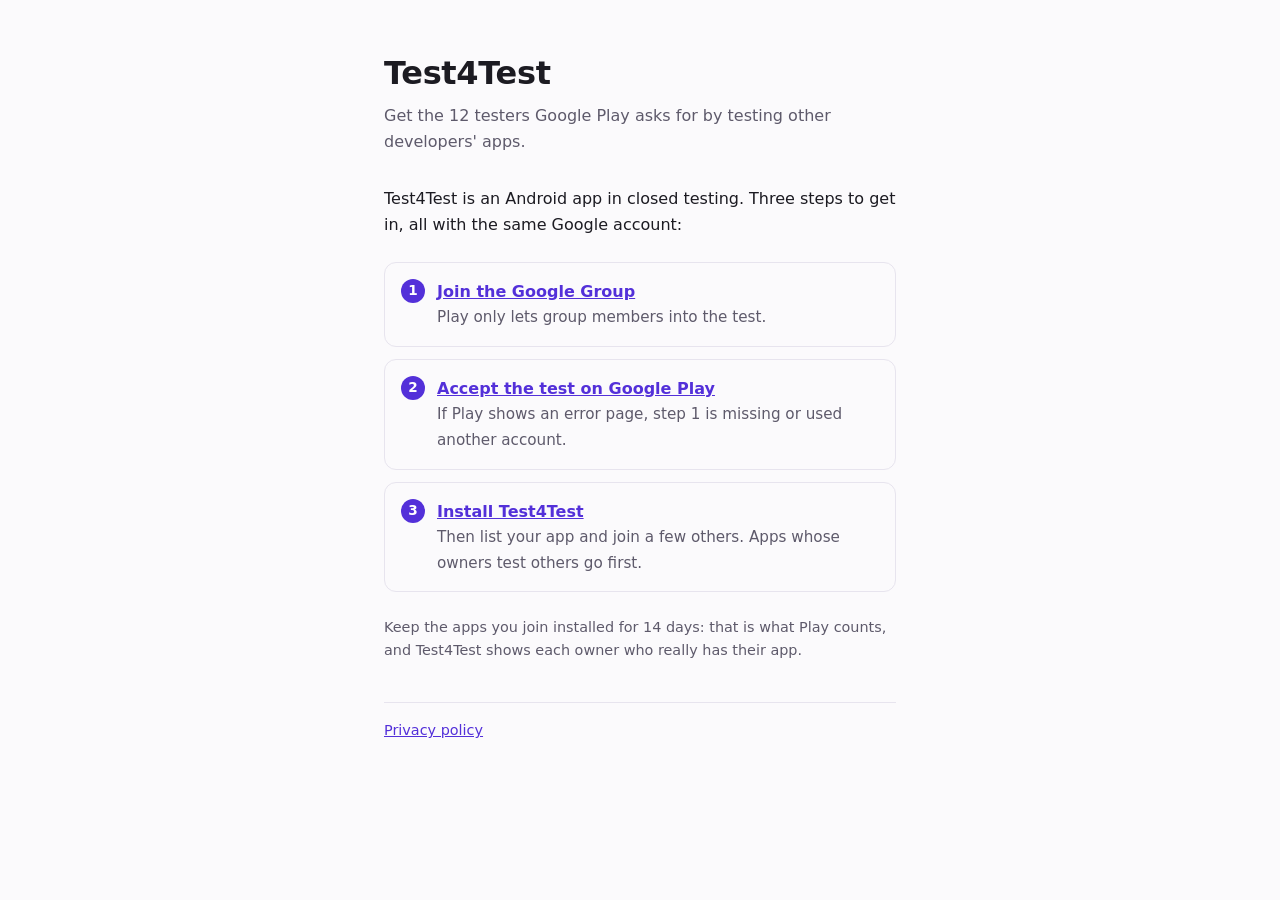
==== web/index.html @ bc4cedeb "feat: solo movil, prueba de que el tester instalo la app y suscripcion Fuera la version web: el modu" ====
<!DOCTYPE html>
<html lang="en">
<head>
<meta charset="UTF-8">
<meta name="viewport" content="width=device-width, initial-scale=1">
<title>Test4Test</title>
<meta name="description" content="Get the 12 testers Google Play asks for by testing other developers' apps.">
<!-- Test4Test es solo Android. Esta pagina hace dos cosas: explicar como entrar
     en la prueba cerrada y abrir en la app los enlaces compartidos de una ficha
     (https://testers.baltajmn.dev/#<id>). Sin build: se sirve tal cual. -->
<style>
  :root {
    --paper: #FBFAFC;
    --ink: #1C1B22;
    --muted: #5E5A6B;
    --line: #E7E4EE;
    --violet: #5330D9;
    --on-violet: #FFFFFF;
  }
  @media (prefers-color-scheme: dark) {
    :root {
      --paper: #131218;
      --ink: #E9E7F0;
      --muted: #A29DB2;
      --line: #2C2A36;
      --violet: #B7A6FF;
      --on-violet: #1C1530;
    }
  }
  * { box-sizing: border-box; }
  body {
    margin: 0 auto;
    padding: 3rem 1rem 4rem;
    max-width: 34rem;
    background: var(--paper);
    color: var(--ink);
    font: 16px/1.6 system-ui, -apple-system, "Segoe UI", Roboto, sans-serif;
    -webkit-text-size-adjust: 100%;
  }
  h1 { font-size: 2rem; margin: 0 0 .25rem; letter-spacing: -.01em; }
  .tagline { color: var(--muted); margin: 0 0 2rem; }
  ol { list-style: none; padding: 0; margin: 1.5rem 0; counter-reset: step; }
  li {
    counter-increment: step;
    border: 1px solid var(--line);
    border-radius: 12px;
    padding: 1rem 1rem 1rem 3.25rem;
    margin: 0 0 .75rem;
    position: relative;
  }
  li::before {
    content: counter(step);
    position: absolute; left: 1rem; top: 1rem;
    width: 1.5rem; height: 1.5rem; border-radius: 50%;
    background: var(--violet); color: var(--on-violet);
    font-size: .85rem; font-weight: 600;
    display: flex; align-items: center; justify-content: center;
  }
  li strong { display: block; }
  li span { color: var(--muted); font-size: .95rem; }
  a { color: var(--violet); }
  .button {
    display: block; text-align: center; text-decoration: none;
    background: var(--violet); color: var(--on-violet);
    padding: .85rem 1rem; border-radius: 999px; font-weight: 600; margin: 0 0 1.5rem;
  }
  .hint { color: var(--muted); font-size: .9rem; }
  footer { margin-top: 2.5rem; padding-top: 1rem; border-top: 1px solid var(--line); font-size: .9rem; color: var(--muted); }
  [hidden] { display: none; }
</style>
</head>
<body>

<h1>Test4Test</h1>
<p class="tagline" data-en="Get the 12 testers Google Play asks for by testing other developers' apps."
   data-es="Consigue los 12 testers que pide Google Play probando las apps de otros desarrolladores.">
  Get the 12 testers Google Play asks for by testing other developers' apps.</p>

<a id="open" class="button" hidden data-en="Open this app in Test4Test" data-es="Abrir esta app en Test4Test">
  Open this app in Test4Test</a>

<p data-en="Test4Test is an Android app in closed testing. Three steps to get in, all with the same Google account:"
   data-es="Test4Test es una app de Android en prueba cerrada. Tres pasos para entrar, todos con la misma cuenta de Google:">
  Test4Test is an Android app in closed testing. Three steps to get in, all with the same Google account:</p>

<ol>
  <li>
    <a href="https://groups.google.com/g/test4test-baltajmn"><strong data-en="Join the Google Group" data-es="Unete al grupo de Google">Join the Google Group</strong></a>
    <span data-en="Play only lets group members into the test." data-es="Play solo deja entrar en la prueba a quien esta en el grupo.">Play only lets group members into the test.</span>
  </li>
  <li>
    <a href="https://play.google.com/apps/testing/com.baltajmn.test4test"><strong data-en="Accept the test on Google Play" data-es="Acepta la prueba en Google Play">Accept the test on Google Play</strong></a>
    <span data-en="If Play shows an error page, step 1 is missing or used another account." data-es="Si Play muestra una pagina de error, falta el paso 1 o se hizo con otra cuenta.">If Play shows an error page, step 1 is missing or used another account.</span>
  </li>
  <li>
    <a href="https://play.google.com/store/apps/details?id=com.baltajmn.test4test"><strong data-en="Install Test4Test" data-es="Instala Test4Test">Install Test4Test</strong></a>
    <span data-en="Then list your app and join a few others. Apps whose owners test others go first." data-es="Despues anade tu app y unete a unas cuantas. Salen primero las apps de quien prueba las de otros.">Then list your app and join a few others. Apps whose owners test others go first.</span>
  </li>
</ol>

<p class="hint" data-en="Keep the apps you join installed for 14 days: that is what Play counts, and Test4Test shows each owner who really has their app."
   data-es="Manten instaladas las apps a las que te unes durante 14 dias: es lo que cuenta Play, y Test4Test le ensena a cada dueno quien la tiene de verdad.">
  Keep the apps you join installed for 14 days: that is what Play counts, and Test4Test shows each owner who really has their app.</p>

<footer>
  <a id="privacy" href="/privacy" data-en="Privacy policy" data-es="Politica de privacidad">Privacy policy</a>
</footer>

<script>
  var es = /^es\b/i.test(navigator.language || "");
  if (es) {
    document.documentElement.lang = "es";
    document.querySelectorAll("[data-es]").forEach(function (el) { el.textContent = el.dataset.es; });
    document.getElementById("privacy").href = "/privacy-es";
  }
  // Enlace compartido de una ficha: #<uuid>. Solo un uuid entra en la URL del
  // intent; cualquier otra cosa en el hash se ignora.
  var id = location.hash.slice(1);
  if (/^[0-9a-f]{8}-[0-9a-f]{4}-[0-9a-f]{4}-[0-9a-f]{4}-[0-9a-f]{12}$/i.test(id)) {
    // Sin la app instalada, Chrome cae en la pagina de la prueba en vez de en un error.
    var fallback = encodeURIComponent("https://play.google.com/apps/testing/com.baltajmn.test4test");
    var open = document.getElementById("open");
    open.href = "intent://app/" + id + "#Intent;scheme=test4test;package=com.baltajmn.test4test;S.browser_fallback_url=" + fallback + ";end";
    open.hidden = false;
  }
</script>
</body>
</html>
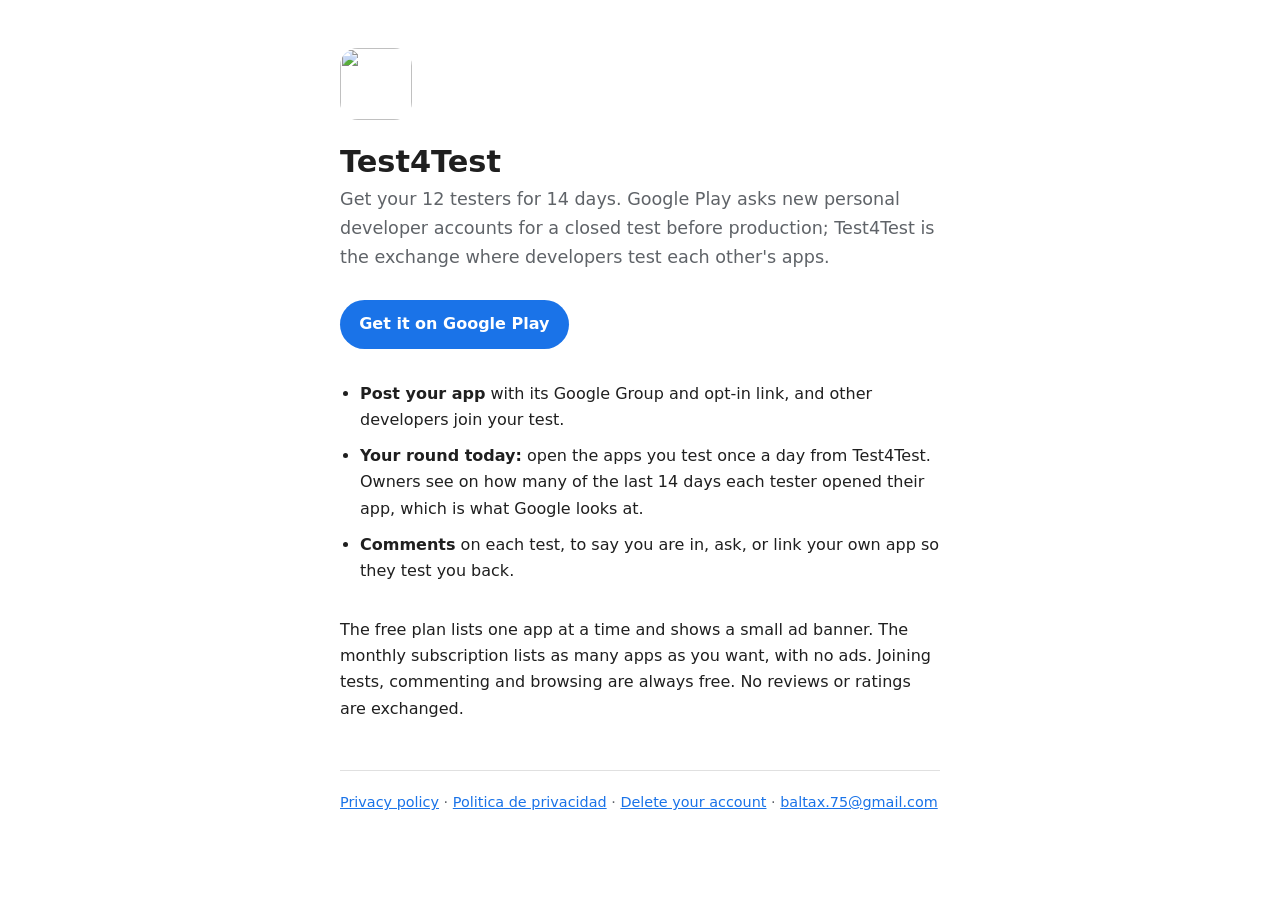
==== commit 9f0e5068: "feat: portada de una pagina en testers.baltajmn.dev La raiz daba 404 a proposito, pero es el sitio w" ====
--- a/web/index.html
+++ b/web/index.html
@@ -3,126 +3,63 @@
 <head>
 <meta charset="UTF-8">
 <meta name="viewport" content="width=device-width, initial-scale=1">
-<title>Test4Test</title>
-<meta name="description" content="Get the 12 testers Google Play asks for by testing other developers' apps.">
-<!-- Test4Test es solo Android. Esta pagina hace dos cosas: explicar como entrar
-     en la prueba cerrada y abrir en la app los enlaces compartidos de una ficha
-     (https://testers.baltajmn.dev/#<id>). Sin build: se sirve tal cual. -->
+<title>Test4Test: 12 testers for 14 days</title>
+<meta name="description" content="Test4Test is a free exchange for Google Play closed testing: post your app, join other developers' tests, and they join yours.">
+<link rel="icon" href="/icon.svg" type="image/svg+xml">
+<!-- Portada minima: la ficha de Play enlaza aqui como sitio web y AdMob lee
+     app-ads.txt de este dominio. Mismo estilo que privacy.html. -->
 <style>
-  :root {
-    --paper: #FBFAFC;
-    --ink: #1C1B22;
-    --muted: #5E5A6B;
-    --line: #E7E4EE;
-    --violet: #5330D9;
-    --on-violet: #FFFFFF;
-  }
+  :root { --bg: #ffffff; --fg: #1f1f1f; --muted: #5f6368; --rule: #e0e0e0; --accent: #1a73e8; }
   @media (prefers-color-scheme: dark) {
-    :root {
-      --paper: #131218;
-      --ink: #E9E7F0;
-      --muted: #A29DB2;
-      --line: #2C2A36;
-      --violet: #B7A6FF;
-      --on-violet: #1C1530;
-    }
+    :root { --bg: #131314; --fg: #e3e3e3; --muted: #9aa0a6; --rule: #35363a; --accent: #8ab4f8; }
   }
   * { box-sizing: border-box; }
   body {
     margin: 0 auto;
-    padding: 3rem 1rem 4rem;
-    max-width: 34rem;
-    background: var(--paper);
-    color: var(--ink);
-    font: 16px/1.6 system-ui, -apple-system, "Segoe UI", Roboto, sans-serif;
+    padding: 3rem 1.25rem 4rem;
+    max-width: 40rem;
+    background: var(--bg);
+    color: var(--fg);
+    font: 16px/1.65 system-ui, -apple-system, "Segoe UI", Roboto, sans-serif;
     -webkit-text-size-adjust: 100%;
   }
-  h1 { font-size: 2rem; margin: 0 0 .25rem; letter-spacing: -.01em; }
-  .tagline { color: var(--muted); margin: 0 0 2rem; }
-  ol { list-style: none; padding: 0; margin: 1.5rem 0; counter-reset: step; }
-  li {
-    counter-increment: step;
-    border: 1px solid var(--line);
-    border-radius: 12px;
-    padding: 1rem 1rem 1rem 3.25rem;
-    margin: 0 0 .75rem;
-    position: relative;
+  img { width: 72px; height: 72px; border-radius: 18px; }
+  h1 { font-size: 1.9rem; line-height: 1.2; margin: 1rem 0 .25rem; }
+  .lead { color: var(--muted); font-size: 1.1rem; margin: 0 0 1.75rem; }
+  .play {
+    display: inline-block; padding: .7rem 1.2rem; border-radius: 999px;
+    background: var(--accent); color: var(--bg); text-decoration: none; font-weight: 600;
   }
-  li::before {
-    content: counter(step);
-    position: absolute; left: 1rem; top: 1rem;
-    width: 1.5rem; height: 1.5rem; border-radius: 50%;
-    background: var(--violet); color: var(--on-violet);
-    font-size: .85rem; font-weight: 600;
-    display: flex; align-items: center; justify-content: center;
-  }
-  li strong { display: block; }
-  li span { color: var(--muted); font-size: .95rem; }
-  a { color: var(--violet); }
-  .button {
-    display: block; text-align: center; text-decoration: none;
-    background: var(--violet); color: var(--on-violet);
-    padding: .85rem 1rem; border-radius: 999px; font-weight: 600; margin: 0 0 1.5rem;
-  }
-  .hint { color: var(--muted); font-size: .9rem; }
-  footer { margin-top: 2.5rem; padding-top: 1rem; border-top: 1px solid var(--line); font-size: .9rem; color: var(--muted); }
-  [hidden] { display: none; }
+  ul { padding-left: 1.25rem; margin: 2rem 0; }
+  li { margin: .6rem 0; }
+  a { color: var(--accent); }
+  footer { margin-top: 3rem; padding-top: 1.25rem; border-top: 1px solid var(--rule); color: var(--muted); font-size: .9rem; }
 </style>
 </head>
 <body>
 
+<img src="/icon.svg" alt="">
 <h1>Test4Test</h1>
-<p class="tagline" data-en="Get the 12 testers Google Play asks for by testing other developers' apps."
-   data-es="Consigue los 12 testers que pide Google Play probando las apps de otros desarrolladores.">
-  Get the 12 testers Google Play asks for by testing other developers' apps.</p>
+<p class="lead">Get your 12 testers for 14 days. Google Play asks new personal developer accounts for a closed test
+before production; Test4Test is the exchange where developers test each other's apps.</p>
 
-<a id="open" class="button" hidden data-en="Open this app in Test4Test" data-es="Abrir esta app en Test4Test">
-  Open this app in Test4Test</a>
+<a class="play" href="https://play.google.com/store/apps/details?id=com.baltajmn.test4test">Get it on Google Play</a>
 
-<p data-en="Test4Test is an Android app in closed testing. Three steps to get in, all with the same Google account:"
-   data-es="Test4Test es una app de Android en prueba cerrada. Tres pasos para entrar, todos con la misma cuenta de Google:">
-  Test4Test is an Android app in closed testing. Three steps to get in, all with the same Google account:</p>
+<ul>
+  <li><strong>Post your app</strong> with its Google Group and opt-in link, and other developers join your test.</li>
+  <li><strong>Your round today:</strong> open the apps you test once a day from Test4Test. Owners see on how many of the
+    last 14 days each tester opened their app, which is what Google looks at.</li>
+  <li><strong>Comments</strong> on each test, to say you are in, ask, or link your own app so they test you back.</li>
+</ul>
 
-<ol>
-  <li>
-    <a href="https://groups.google.com/g/test4test-baltajmn"><strong data-en="Join the Google Group" data-es="Unete al grupo de Google">Join the Google Group</strong></a>
-    <span data-en="Play only lets group members into the test." data-es="Play solo deja entrar en la prueba a quien esta en el grupo.">Play only lets group members into the test.</span>
-  </li>
-  <li>
-    <a href="https://play.google.com/apps/testing/com.baltajmn.test4test"><strong data-en="Accept the test on Google Play" data-es="Acepta la prueba en Google Play">Accept the test on Google Play</strong></a>
-    <span data-en="If Play shows an error page, step 1 is missing or used another account." data-es="Si Play muestra una pagina de error, falta el paso 1 o se hizo con otra cuenta.">If Play shows an error page, step 1 is missing or used another account.</span>
-  </li>
-  <li>
-    <a href="https://play.google.com/store/apps/details?id=com.baltajmn.test4test"><strong data-en="Install Test4Test" data-es="Instala Test4Test">Install Test4Test</strong></a>
-    <span data-en="Then list your app and join a few others. Apps whose owners test others go first." data-es="Despues anade tu app y unete a unas cuantas. Salen primero las apps de quien prueba las de otros.">Then list your app and join a few others. Apps whose owners test others go first.</span>
-  </li>
-</ol>
-
-<p class="hint" data-en="Keep the apps you join installed for 14 days: that is what Play counts, and Test4Test shows each owner who really has their app."
-   data-es="Manten instaladas las apps a las que te unes durante 14 dias: es lo que cuenta Play, y Test4Test le ensena a cada dueno quien la tiene de verdad.">
-  Keep the apps you join installed for 14 days: that is what Play counts, and Test4Test shows each owner who really has their app.</p>
+<p>The free plan lists one app at a time and shows a small ad banner. The monthly subscription lists as many apps as
+you want, with no ads. Joining tests, commenting and browsing are always free. No reviews or ratings are exchanged.</p>
 
 <footer>
-  <a id="privacy" href="/privacy" data-en="Privacy policy" data-es="Politica de privacidad">Privacy policy</a>
+  <a href="/privacy">Privacy policy</a> &middot; <a href="/privacy-es">Politica de privacidad</a> &middot;
+  <a href="/privacy#delete-account">Delete your account</a> &middot;
+  <a href="mailto:baltax.75@gmail.com">baltax.75@gmail.com</a>
 </footer>
 
-<script>
-  var es = /^es\b/i.test(navigator.language || "");
-  if (es) {
-    document.documentElement.lang = "es";
-    document.querySelectorAll("[data-es]").forEach(function (el) { el.textContent = el.dataset.es; });
-    document.getElementById("privacy").href = "/privacy-es";
-  }
-  // Enlace compartido de una ficha: #<uuid>. Solo un uuid entra en la URL del
-  // intent; cualquier otra cosa en el hash se ignora.
-  var id = location.hash.slice(1);
-  if (/^[0-9a-f]{8}-[0-9a-f]{4}-[0-9a-f]{4}-[0-9a-f]{4}-[0-9a-f]{12}$/i.test(id)) {
-    // Sin la app instalada, Chrome cae en la pagina de la prueba en vez de en un error.
-    var fallback = encodeURIComponent("https://play.google.com/apps/testing/com.baltajmn.test4test");
-    var open = document.getElementById("open");
-    open.href = "intent://app/" + id + "#Intent;scheme=test4test;package=com.baltajmn.test4test;S.browser_fallback_url=" + fallback + ";end";
-    open.hidden = false;
-  }
-</script>
 </body>
 </html>
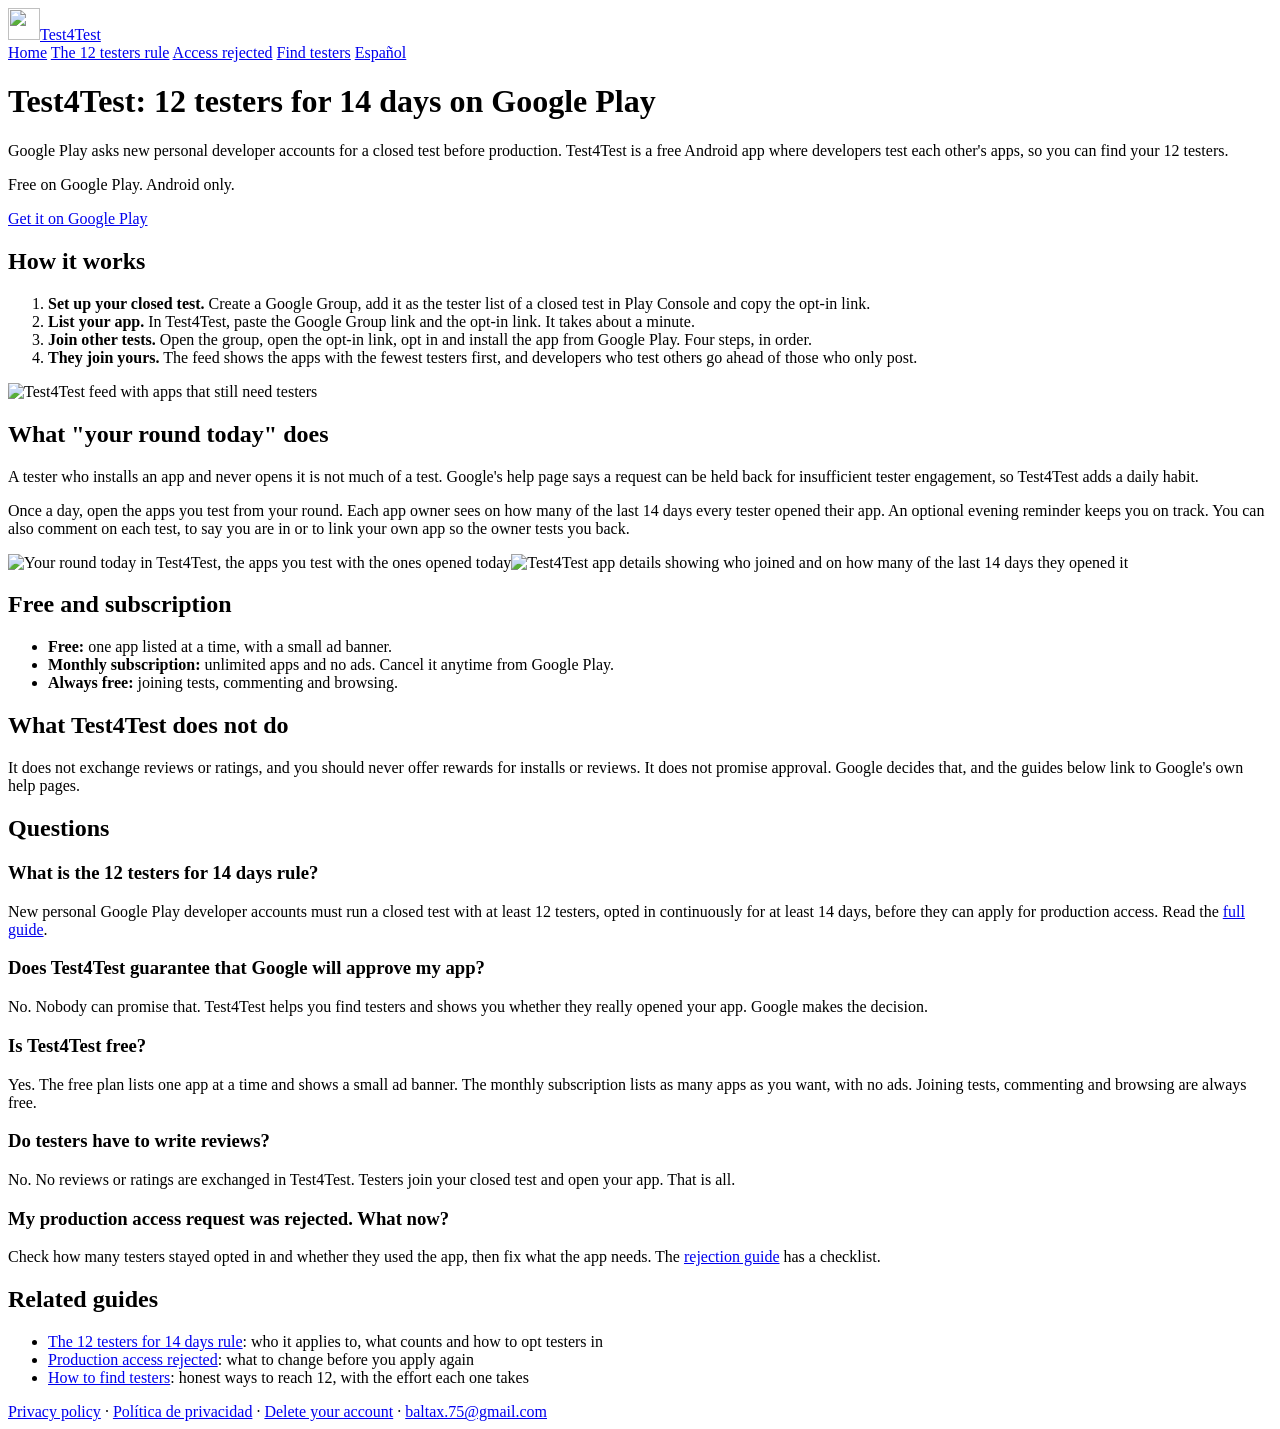
==== commit 11df84c8: "feat: web de testers con portada y tres guias en ingles y castellano Portada reescrita, guias de la " ====
--- a/web/index.html
+++ b/web/index.html
@@ -3,63 +3,160 @@
 <head>
 <meta charset="UTF-8">
 <meta name="viewport" content="width=device-width, initial-scale=1">
-<title>Test4Test: 12 testers for 14 days</title>
-<meta name="description" content="Test4Test is a free exchange for Google Play closed testing: post your app, join other developers' tests, and they join yours.">
+<title>Test4Test: 12 Testers for 14 Days on Google Play</title>
+<meta name="description" content="Free Android app where developers test each other&#x27;s apps for Google Play&#x27;s closed testing rule: 12 testers, 14 days. Post your app and join tests.">
+<link rel="canonical" href="https://testers.baltajmn.dev/">
+<link rel="alternate" hreflang="en" href="https://testers.baltajmn.dev/">
+<link rel="alternate" hreflang="es" href="https://testers.baltajmn.dev/es/">
+<link rel="alternate" hreflang="x-default" href="https://testers.baltajmn.dev/">
 <link rel="icon" href="/icon.svg" type="image/svg+xml">
-<!-- Portada minima: la ficha de Play enlaza aqui como sitio web y AdMob lee
-     app-ads.txt de este dominio. Mismo estilo que privacy.html. -->
-<style>
-  :root { --bg: #ffffff; --fg: #1f1f1f; --muted: #5f6368; --rule: #e0e0e0; --accent: #1a73e8; }
-  @media (prefers-color-scheme: dark) {
-    :root { --bg: #131314; --fg: #e3e3e3; --muted: #9aa0a6; --rule: #35363a; --accent: #8ab4f8; }
+<link rel="stylesheet" href="/site.css">
+<meta property="og:type" content="website">
+<meta property="og:site_name" content="Test4Test">
+<meta property="og:title" content="Test4Test: 12 Testers for 14 Days on Google Play">
+<meta property="og:description" content="Free Android app where developers test each other&#x27;s apps for Google Play&#x27;s closed testing rule: 12 testers, 14 days. Post your app and join tests.">
+<meta property="og:url" content="https://testers.baltajmn.dev/">
+<meta property="og:locale" content="en_US">
+<meta property="og:image" content="https://testers.baltajmn.dev/og.png">
+<meta property="og:image:width" content="1200">
+<meta property="og:image:height" content="630">
+<meta name="twitter:card" content="summary_large_image">
+<meta name="twitter:title" content="Test4Test: 12 Testers for 14 Days on Google Play">
+<meta name="twitter:description" content="Free Android app where developers test each other&#x27;s apps for Google Play&#x27;s closed testing rule: 12 testers, 14 days. Post your app and join tests.">
+<meta name="twitter:image" content="https://testers.baltajmn.dev/og.png">
+<script type="application/ld+json">
+{
+  "@context": "https://schema.org",
+  "@type": "SoftwareApplication",
+  "name": "Test4Test",
+  "operatingSystem": "Android",
+  "applicationCategory": "DeveloperApplication",
+  "description": "Free Android app where developers test each other's apps for Google Play closed testing.",
+  "url": "https://testers.baltajmn.dev/",
+  "inLanguage": "en",
+  "downloadUrl": "https://play.google.com/store/apps/details?id=com.baltajmn.test4test",
+  "installUrl": "https://play.google.com/store/apps/details?id=com.baltajmn.test4test",
+  "image": "https://testers.baltajmn.dev/og.png",
+  "offers": {
+    "@type": "Offer",
+    "price": "0",
+    "priceCurrency": "USD"
   }
-  * { box-sizing: border-box; }
-  body {
-    margin: 0 auto;
-    padding: 3rem 1.25rem 4rem;
-    max-width: 40rem;
-    background: var(--bg);
-    color: var(--fg);
-    font: 16px/1.65 system-ui, -apple-system, "Segoe UI", Roboto, sans-serif;
-    -webkit-text-size-adjust: 100%;
-  }
-  img { width: 72px; height: 72px; border-radius: 18px; }
-  h1 { font-size: 1.9rem; line-height: 1.2; margin: 1rem 0 .25rem; }
-  .lead { color: var(--muted); font-size: 1.1rem; margin: 0 0 1.75rem; }
-  .play {
-    display: inline-block; padding: .7rem 1.2rem; border-radius: 999px;
-    background: var(--accent); color: var(--bg); text-decoration: none; font-weight: 600;
-  }
-  ul { padding-left: 1.25rem; margin: 2rem 0; }
-  li { margin: .6rem 0; }
-  a { color: var(--accent); }
-  footer { margin-top: 3rem; padding-top: 1.25rem; border-top: 1px solid var(--rule); color: var(--muted); font-size: .9rem; }
-</style>
+}
+</script>
+<script type="application/ld+json">
+{
+  "@context": "https://schema.org",
+  "@type": "FAQPage",
+  "mainEntity": [
+    {
+      "@type": "Question",
+      "name": "What is the 12 testers for 14 days rule?",
+      "acceptedAnswer": {
+        "@type": "Answer",
+        "text": "New personal Google Play developer accounts must run a closed test with at least 12 testers, opted in continuously for at least 14 days, before they can apply for production access. Read the full guide."
+      }
+    },
+    {
+      "@type": "Question",
+      "name": "Does Test4Test guarantee that Google will approve my app?",
+      "acceptedAnswer": {
+        "@type": "Answer",
+        "text": "No. Nobody can promise that. Test4Test helps you find testers and shows you whether they really opened your app. Google makes the decision."
+      }
+    },
+    {
+      "@type": "Question",
+      "name": "Is Test4Test free?",
+      "acceptedAnswer": {
+        "@type": "Answer",
+        "text": "Yes. The free plan lists one app at a time and shows a small ad banner. The monthly subscription lists as many apps as you want, with no ads. Joining tests, commenting and browsing are always free."
+      }
+    },
+    {
+      "@type": "Question",
+      "name": "Do testers have to write reviews?",
+      "acceptedAnswer": {
+        "@type": "Answer",
+        "text": "No. No reviews or ratings are exchanged in Test4Test. Testers join your closed test and open your app. That is all."
+      }
+    },
+    {
+      "@type": "Question",
+      "name": "My production access request was rejected. What now?",
+      "acceptedAnswer": {
+        "@type": "Answer",
+        "text": "Check how many testers stayed opted in and whether they used the app, then fix what the app needs. The rejection guide has a checklist."
+      }
+    }
+  ]
+}
+</script>
 </head>
 <body>
+<header class="site">
+<a class="brand" href="/"><img src="/icon.svg" alt="" width="32" height="32">Test4Test</a>
+<nav class="main" aria-label="Main">
+<a href="/" aria-current="page">Home</a>
+<a href="/12-testers-14-days/">The 12 testers rule</a>
+<a href="/production-access-rejected/">Access rejected</a>
+<a href="/find-testers/">Find testers</a>
+<a href="/es/" hreflang="es" lang="es">Español</a>
+</nav>
+</header>
+<main>
+<h1>Test4Test: 12 testers for 14 days on Google Play</h1>
+<p class="lead">Google Play asks new personal developer accounts for a closed test before production. Test4Test is a free Android app where developers test each other's apps, so you can find your 12 testers.</p>
+<div class="cta">
+<p>Free on Google Play. Android only.</p>
+<a class="play" href="https://play.google.com/store/apps/details?id=com.baltajmn.test4test">Get it on Google Play</a>
+</div>
 
-<img src="/icon.svg" alt="">
-<h1>Test4Test</h1>
-<p class="lead">Get your 12 testers for 14 days. Google Play asks new personal developer accounts for a closed test
-before production; Test4Test is the exchange where developers test each other's apps.</p>
+<h2>How it works</h2>
+<ol>
+<li><strong>Set up your closed test.</strong> Create a Google Group, add it as the tester list of a closed test in Play Console and copy the opt-in link.</li>
+<li><strong>List your app.</strong> In Test4Test, paste the Google Group link and the opt-in link. It takes about a minute.</li>
+<li><strong>Join other tests.</strong> Open the group, open the opt-in link, opt in and install the app from Google Play. Four steps, in order.</li>
+<li><strong>They join yours.</strong> The feed shows the apps with the fewest testers first, and developers who test others go ahead of those who only post.</li>
+</ol>
+<div class="shots"><img src="/img/app-en-01.jpg" width="540" height="1080" alt="Test4Test feed with apps that still need testers" loading="lazy"></div>
+<h2>What "your round today" does</h2>
+<p>A tester who installs an app and never opens it is not much of a test. Google's help page says a request can be held back for insufficient tester engagement, so Test4Test adds a daily habit.</p>
+<p>Once a day, open the apps you test from your round. Each app owner sees on how many of the last 14 days every tester opened their app. An optional evening reminder keeps you on track. You can also comment on each test, to say you are in or to link your own app so the owner tests you back.</p>
+<div class="shots"><img src="/img/app-en-03.jpg" width="540" height="1080" alt="Your round today in Test4Test, the apps you test with the ones opened today" loading="lazy"><img src="/img/app-en-04.jpg" width="540" height="1080" alt="Test4Test app details showing who joined and on how many of the last 14 days they opened it" loading="lazy"></div>
+<h2>Free and subscription</h2>
+<ul>
+<li><strong>Free:</strong> one app listed at a time, with a small ad banner.</li>
+<li><strong>Monthly subscription:</strong> unlimited apps and no ads. Cancel it anytime from Google Play.</li>
+<li><strong>Always free:</strong> joining tests, commenting and browsing.</li>
+</ul>
+<h2>What Test4Test does not do</h2>
+<p>It does not exchange reviews or ratings, and you should never offer rewards for installs or reviews. It does not promise approval. Google decides that, and the guides below link to Google's own help pages.</p>
+<h2>Questions</h2>
+<h3>What is the 12 testers for 14 days rule?</h3>
+<p>New personal Google Play developer accounts must run a closed test with at least 12 testers, opted in continuously for at least 14 days, before they can apply for production access. Read the <a href="/12-testers-14-days/">full guide</a>.</p>
+<h3>Does Test4Test guarantee that Google will approve my app?</h3>
+<p>No. Nobody can promise that. Test4Test helps you find testers and shows you whether they really opened your app. Google makes the decision.</p>
+<h3>Is Test4Test free?</h3>
+<p>Yes. The free plan lists one app at a time and shows a small ad banner. The monthly subscription lists as many apps as you want, with no ads. Joining tests, commenting and browsing are always free.</p>
+<h3>Do testers have to write reviews?</h3>
+<p>No. No reviews or ratings are exchanged in Test4Test. Testers join your closed test and open your app. That is all.</p>
+<h3>My production access request was rejected. What now?</h3>
+<p>Check how many testers stayed opted in and whether they used the app, then fix what the app needs. The <a href="/production-access-rejected/">rejection guide</a> has a checklist.</p>
+<div class="related">
+<h2>Related guides</h2>
+<ul>
+<li><a href="/12-testers-14-days/">The 12 testers for 14 days rule</a>: who it applies to, what counts and how to opt testers in</li>
+<li><a href="/production-access-rejected/">Production access rejected</a>: what to change before you apply again</li>
+<li><a href="/find-testers/">How to find testers</a>: honest ways to reach 12, with the effort each one takes</li>
+</ul>
+</div>
 
-<a class="play" href="https://play.google.com/store/apps/details?id=com.baltajmn.test4test">Get it on Google Play</a>
-
-<ul>
-  <li><strong>Post your app</strong> with its Google Group and opt-in link, and other developers join your test.</li>
-  <li><strong>Your round today:</strong> open the apps you test once a day from Test4Test. Owners see on how many of the
-    last 14 days each tester opened their app, which is what Google looks at.</li>
-  <li><strong>Comments</strong> on each test, to say you are in, ask, or link your own app so they test you back.</li>
-</ul>
-
-<p>The free plan lists one app at a time and shows a small ad banner. The monthly subscription lists as many apps as
-you want, with no ads. Joining tests, commenting and browsing are always free. No reviews or ratings are exchanged.</p>
-
-<footer>
-  <a href="/privacy">Privacy policy</a> &middot; <a href="/privacy-es">Politica de privacidad</a> &middot;
-  <a href="/privacy#delete-account">Delete your account</a> &middot;
-  <a href="mailto:baltax.75@gmail.com">baltax.75@gmail.com</a>
+</main>
+<footer class="site">
+<a href="/privacy">Privacy policy</a> &middot; <a href="/privacy-es">Política de privacidad</a> &middot;
+<a href="/privacy#delete-account">Delete your account</a> &middot;
+<a href="mailto:baltax.75@gmail.com">baltax.75@gmail.com</a>
 </footer>
-
 </body>
 </html>
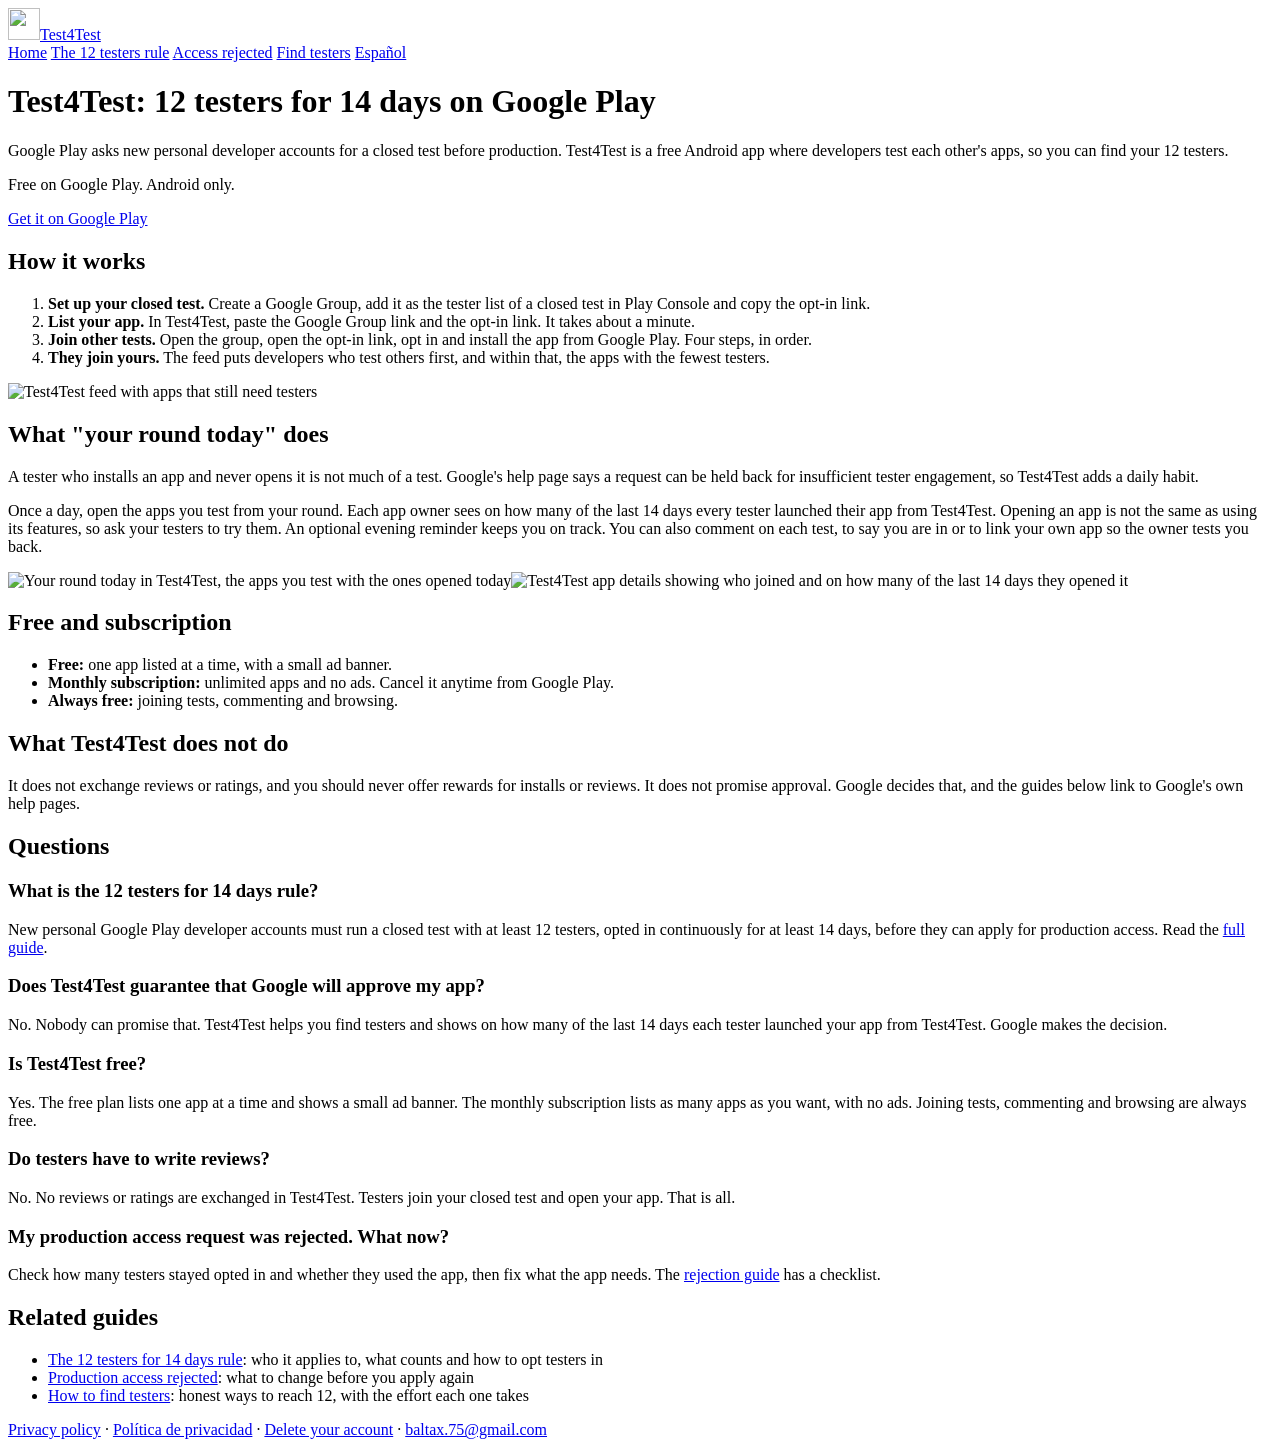
==== commit 2aff2537: "fix: correcciones de la revision externa de la web de testers Quita afirmaciones sin respaldo de Goo" ====
--- a/web/index.html
+++ b/web/index.html
@@ -62,7 +62,7 @@
       "name": "Does Test4Test guarantee that Google will approve my app?",
       "acceptedAnswer": {
         "@type": "Answer",
-        "text": "No. Nobody can promise that. Test4Test helps you find testers and shows you whether they really opened your app. Google makes the decision."
+        "text": "No. Nobody can promise that. Test4Test helps you find testers and shows on how many of the last 14 days each tester launched your app from Test4Test. Google makes the decision."
       }
     },
     {
@@ -117,12 +117,12 @@
 <li><strong>Set up your closed test.</strong> Create a Google Group, add it as the tester list of a closed test in Play Console and copy the opt-in link.</li>
 <li><strong>List your app.</strong> In Test4Test, paste the Google Group link and the opt-in link. It takes about a minute.</li>
 <li><strong>Join other tests.</strong> Open the group, open the opt-in link, opt in and install the app from Google Play. Four steps, in order.</li>
-<li><strong>They join yours.</strong> The feed shows the apps with the fewest testers first, and developers who test others go ahead of those who only post.</li>
+<li><strong>They join yours.</strong> The feed puts developers who test others first, and within that, the apps with the fewest testers.</li>
 </ol>
 <div class="shots"><img src="/img/app-en-01.jpg" width="540" height="1080" alt="Test4Test feed with apps that still need testers" loading="lazy"></div>
 <h2>What "your round today" does</h2>
 <p>A tester who installs an app and never opens it is not much of a test. Google's help page says a request can be held back for insufficient tester engagement, so Test4Test adds a daily habit.</p>
-<p>Once a day, open the apps you test from your round. Each app owner sees on how many of the last 14 days every tester opened their app. An optional evening reminder keeps you on track. You can also comment on each test, to say you are in or to link your own app so the owner tests you back.</p>
+<p>Once a day, open the apps you test from your round. Each app owner sees on how many of the last 14 days every tester launched their app from Test4Test. Opening an app is not the same as using its features, so ask your testers to try them. An optional evening reminder keeps you on track. You can also comment on each test, to say you are in or to link your own app so the owner tests you back.</p>
 <div class="shots"><img src="/img/app-en-03.jpg" width="540" height="1080" alt="Your round today in Test4Test, the apps you test with the ones opened today" loading="lazy"><img src="/img/app-en-04.jpg" width="540" height="1080" alt="Test4Test app details showing who joined and on how many of the last 14 days they opened it" loading="lazy"></div>
 <h2>Free and subscription</h2>
 <ul>
@@ -136,7 +136,7 @@
 <h3>What is the 12 testers for 14 days rule?</h3>
 <p>New personal Google Play developer accounts must run a closed test with at least 12 testers, opted in continuously for at least 14 days, before they can apply for production access. Read the <a href="/12-testers-14-days/">full guide</a>.</p>
 <h3>Does Test4Test guarantee that Google will approve my app?</h3>
-<p>No. Nobody can promise that. Test4Test helps you find testers and shows you whether they really opened your app. Google makes the decision.</p>
+<p>No. Nobody can promise that. Test4Test helps you find testers and shows on how many of the last 14 days each tester launched your app from Test4Test. Google makes the decision.</p>
 <h3>Is Test4Test free?</h3>
 <p>Yes. The free plan lists one app at a time and shows a small ad banner. The monthly subscription lists as many apps as you want, with no ads. Joining tests, commenting and browsing are always free.</p>
 <h3>Do testers have to write reviews?</h3>
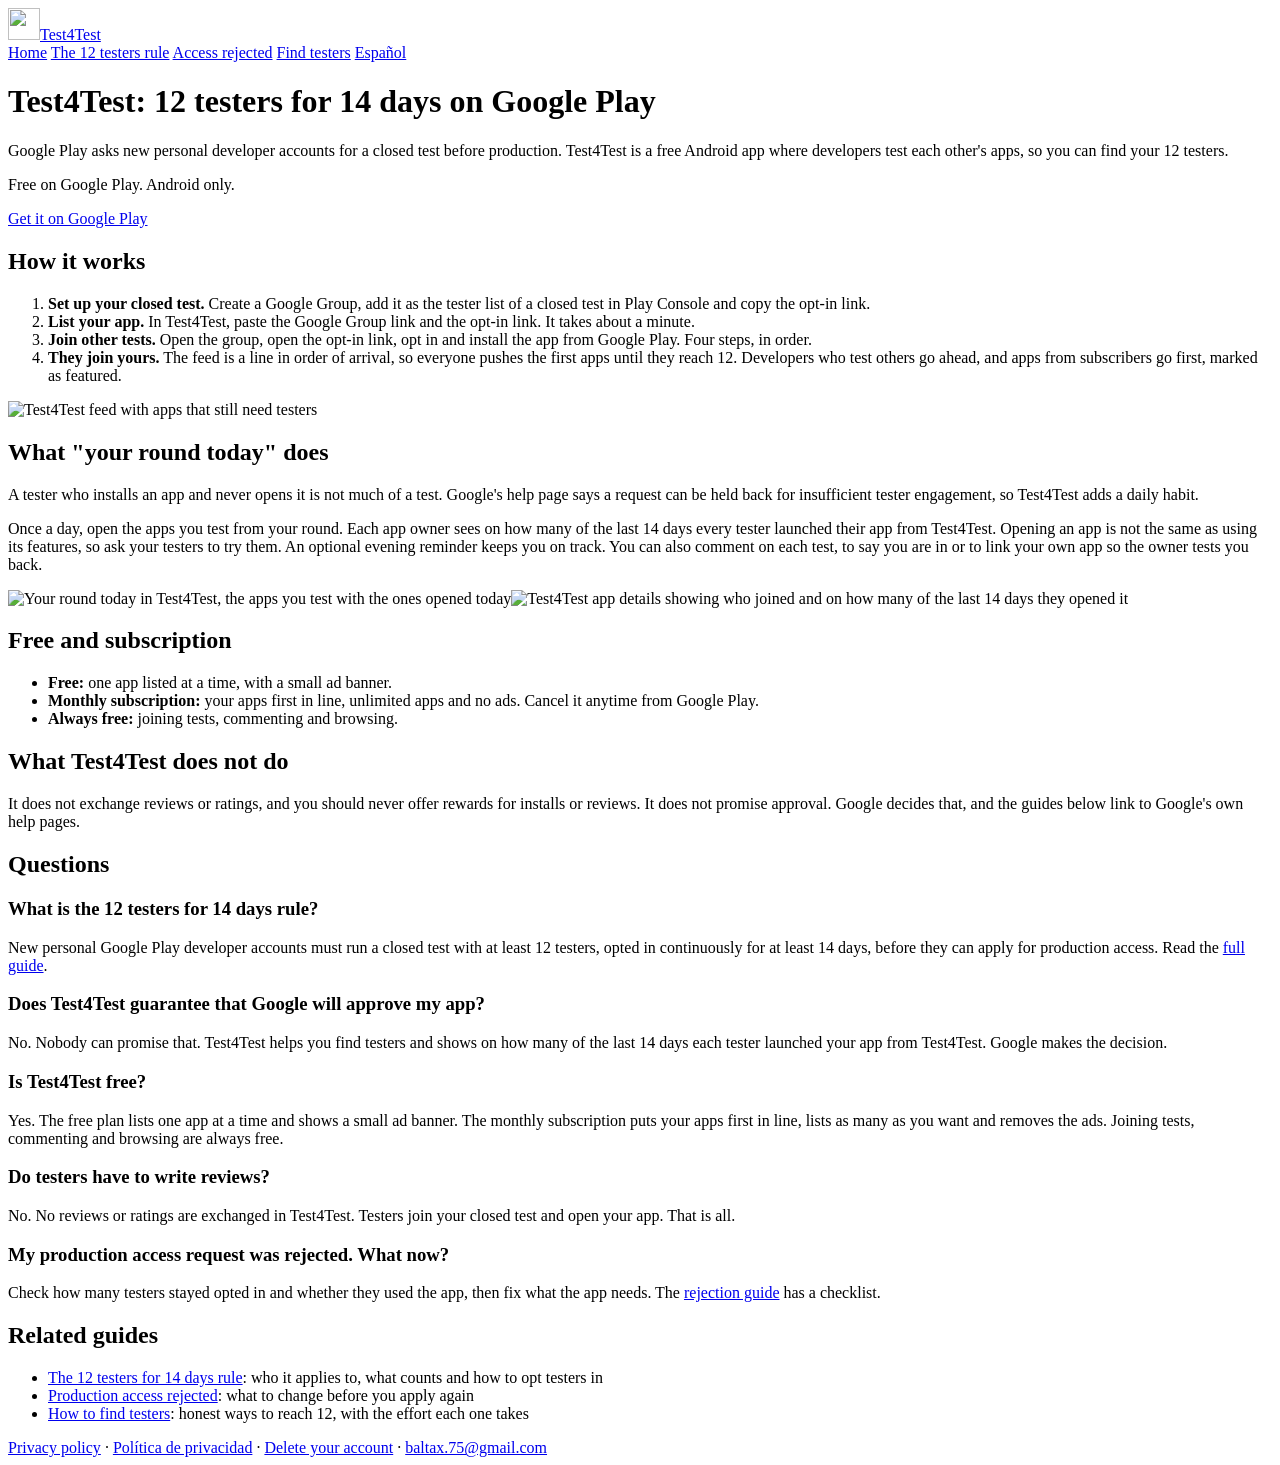
==== commit 889126db: "feat: cola por orden de llegada y suscriptores delante (1.10.0) El feed deja de poner primero las ap" ====
--- a/web/index.html
+++ b/web/index.html
@@ -70,7 +70,7 @@
       "name": "Is Test4Test free?",
       "acceptedAnswer": {
         "@type": "Answer",
-        "text": "Yes. The free plan lists one app at a time and shows a small ad banner. The monthly subscription lists as many apps as you want, with no ads. Joining tests, commenting and browsing are always free."
+        "text": "Yes. The free plan lists one app at a time and shows a small ad banner. The monthly subscription puts your apps first in line, lists as many as you want and removes the ads. Joining tests, commenting and browsing are always free."
       }
     },
     {
@@ -117,7 +117,7 @@
 <li><strong>Set up your closed test.</strong> Create a Google Group, add it as the tester list of a closed test in Play Console and copy the opt-in link.</li>
 <li><strong>List your app.</strong> In Test4Test, paste the Google Group link and the opt-in link. It takes about a minute.</li>
 <li><strong>Join other tests.</strong> Open the group, open the opt-in link, opt in and install the app from Google Play. Four steps, in order.</li>
-<li><strong>They join yours.</strong> The feed puts developers who test others first, and within that, the apps with the fewest testers.</li>
+<li><strong>They join yours.</strong> The feed is a line in order of arrival, so everyone pushes the first apps until they reach 12. Developers who test others go ahead, and apps from subscribers go first, marked as featured.</li>
 </ol>
 <div class="shots"><img src="/img/app-en-01.jpg" width="540" height="1080" alt="Test4Test feed with apps that still need testers" loading="lazy"></div>
 <h2>What "your round today" does</h2>
@@ -127,7 +127,7 @@
 <h2>Free and subscription</h2>
 <ul>
 <li><strong>Free:</strong> one app listed at a time, with a small ad banner.</li>
-<li><strong>Monthly subscription:</strong> unlimited apps and no ads. Cancel it anytime from Google Play.</li>
+<li><strong>Monthly subscription:</strong> your apps first in line, unlimited apps and no ads. Cancel it anytime from Google Play.</li>
 <li><strong>Always free:</strong> joining tests, commenting and browsing.</li>
 </ul>
 <h2>What Test4Test does not do</h2>
@@ -138,7 +138,7 @@
 <h3>Does Test4Test guarantee that Google will approve my app?</h3>
 <p>No. Nobody can promise that. Test4Test helps you find testers and shows on how many of the last 14 days each tester launched your app from Test4Test. Google makes the decision.</p>
 <h3>Is Test4Test free?</h3>
-<p>Yes. The free plan lists one app at a time and shows a small ad banner. The monthly subscription lists as many apps as you want, with no ads. Joining tests, commenting and browsing are always free.</p>
+<p>Yes. The free plan lists one app at a time and shows a small ad banner. The monthly subscription puts your apps first in line, lists as many as you want and removes the ads. Joining tests, commenting and browsing are always free.</p>
 <h3>Do testers have to write reviews?</h3>
 <p>No. No reviews or ratings are exchanged in Test4Test. Testers join your closed test and open your app. That is all.</p>
 <h3>My production access request was rejected. What now?</h3>
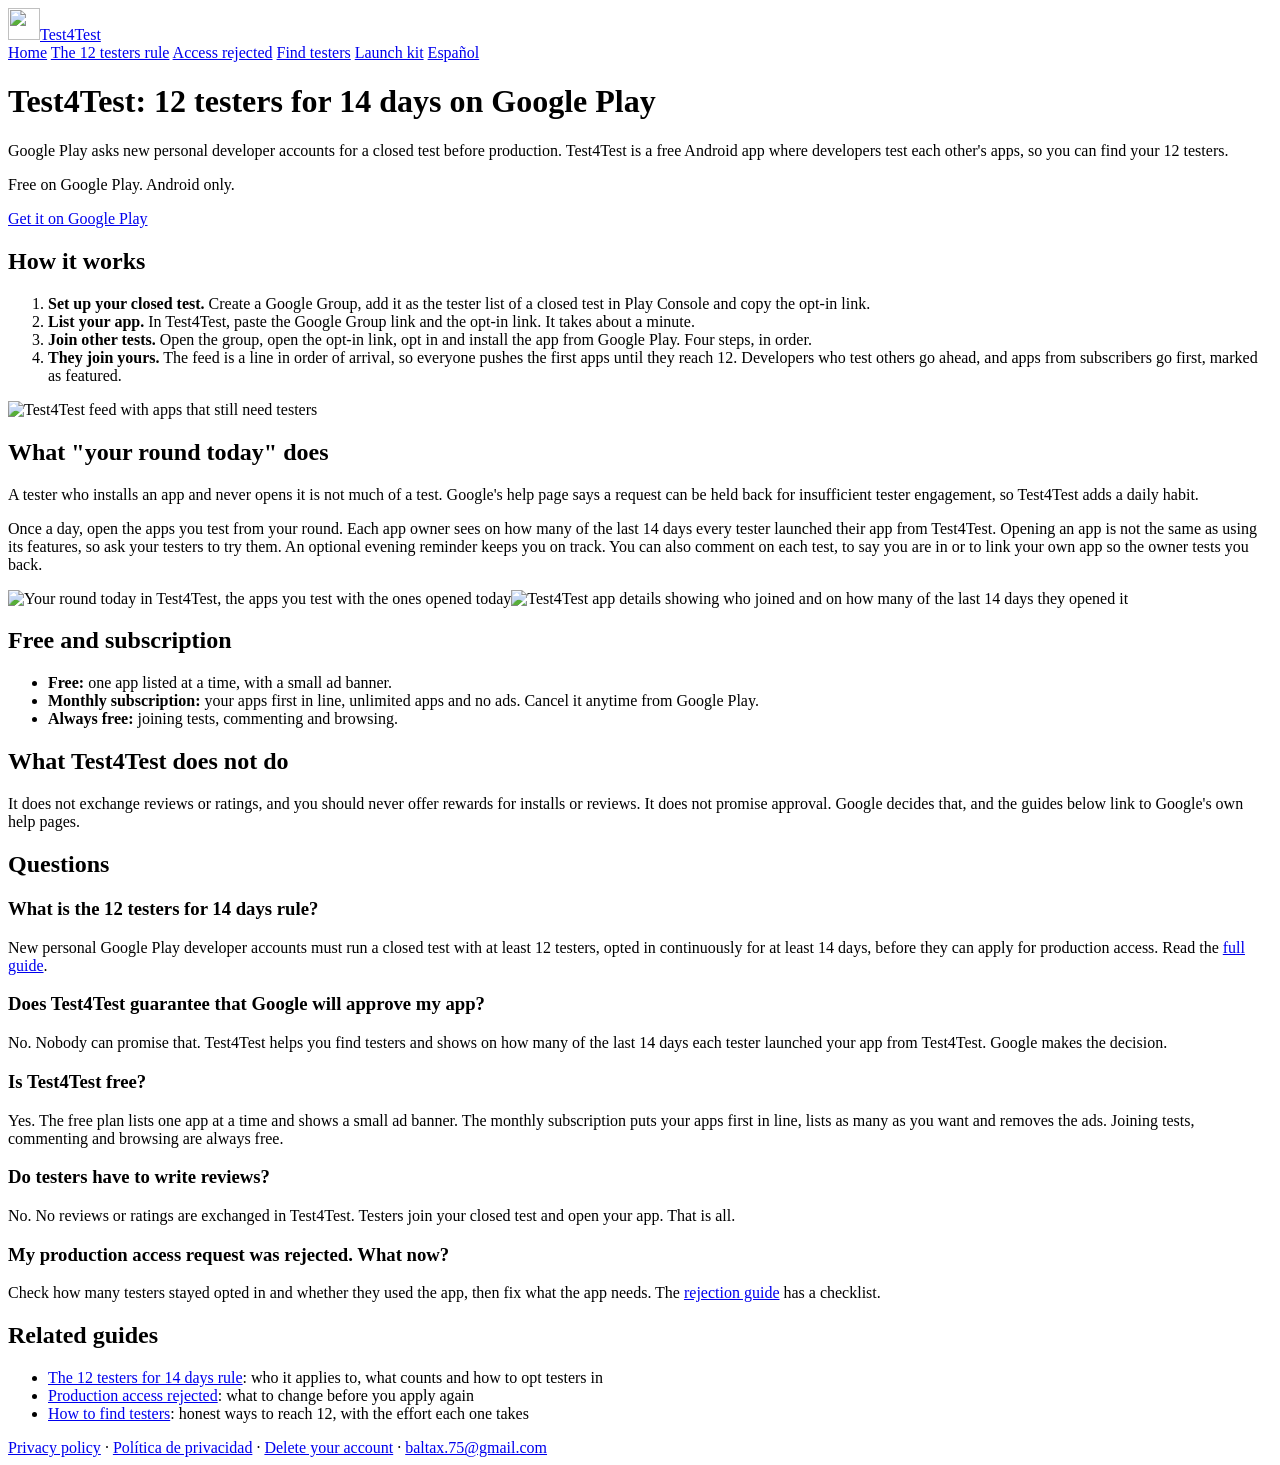
==== commit e9abbcac: "web: pagina del kit de lanzamiento (en/es) Servicio de capturas y ficha de Play en 13 idiomas para o" ====
--- a/web/index.html
+++ b/web/index.html
@@ -101,6 +101,7 @@
 <a href="/12-testers-14-days/">The 12 testers rule</a>
 <a href="/production-access-rejected/">Access rejected</a>
 <a href="/find-testers/">Find testers</a>
+<a href="/launch/">Launch kit</a>
 <a href="/es/" hreflang="es" lang="es">Español</a>
 </nav>
 </header>
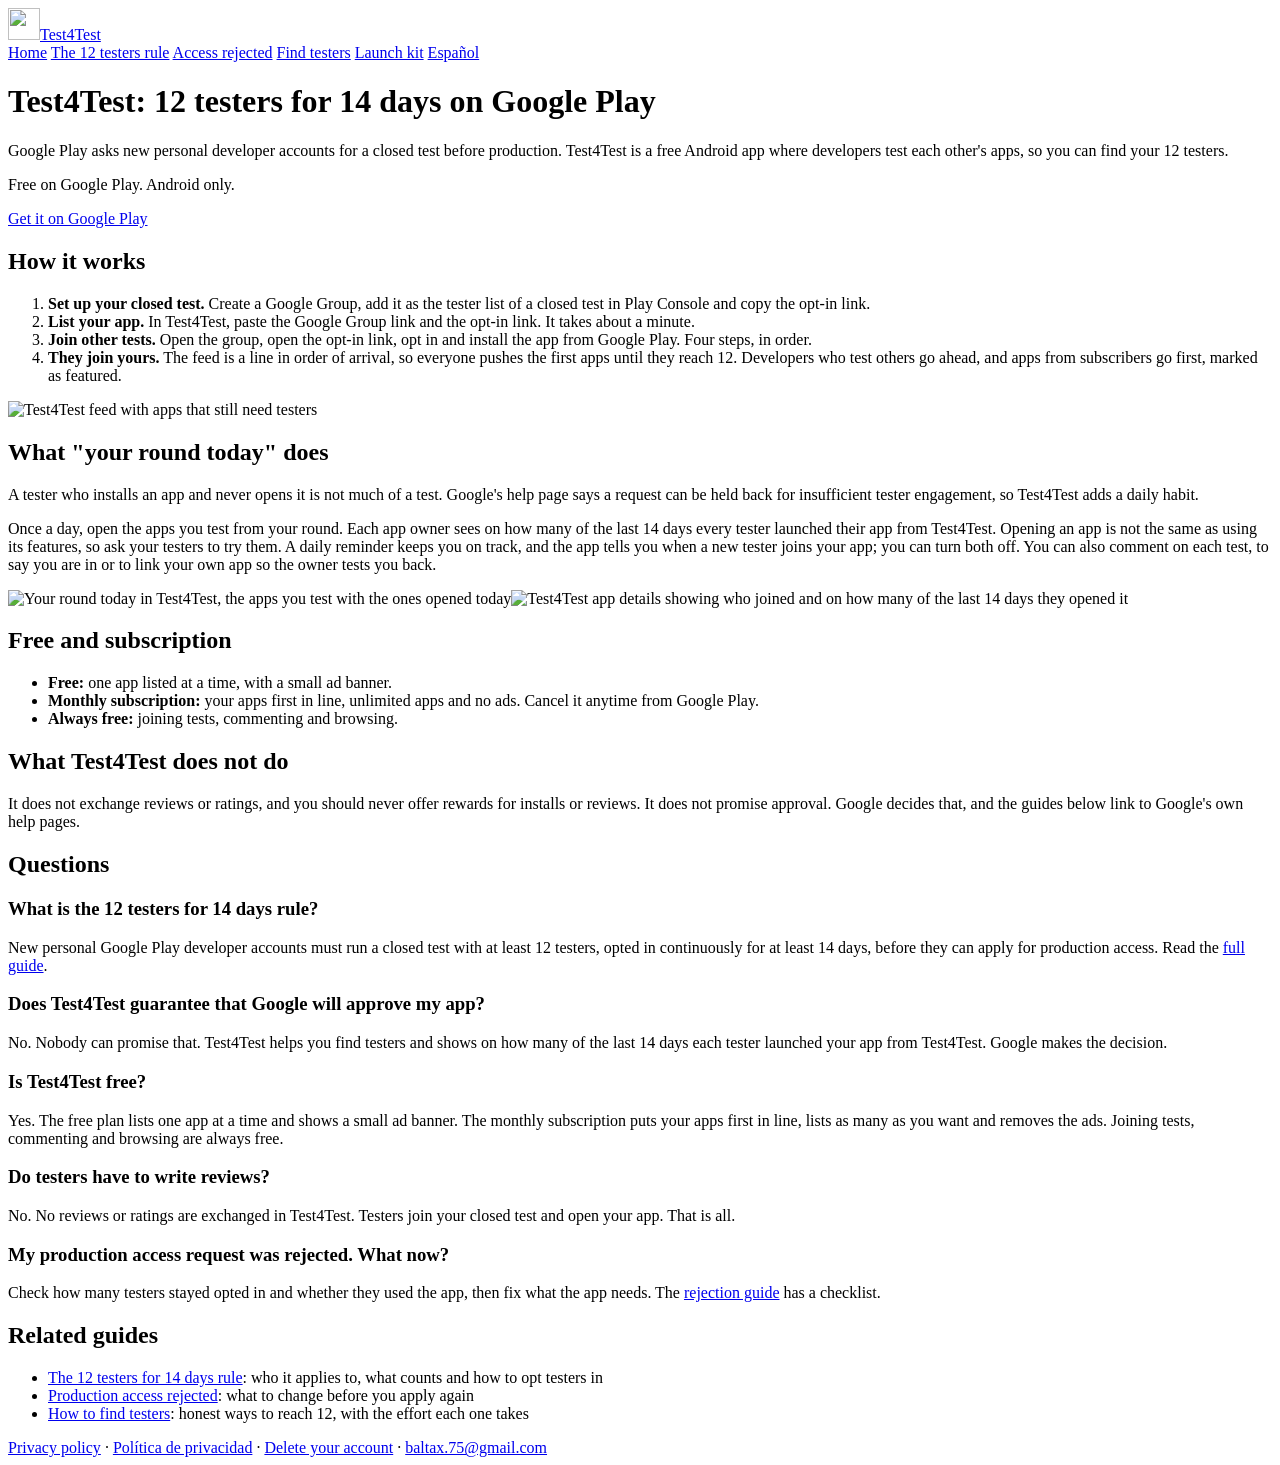
==== commit d9f2d0b4: "release: 1.12.0 (16), aviso diario automatico y ficha en 15 idiomas 19 de 28 cuentas no hacian nada " ====
--- a/web/index.html
+++ b/web/index.html
@@ -123,7 +123,7 @@
 <div class="shots"><img src="/img/app-en-01.jpg" width="540" height="1080" alt="Test4Test feed with apps that still need testers" loading="lazy"></div>
 <h2>What "your round today" does</h2>
 <p>A tester who installs an app and never opens it is not much of a test. Google's help page says a request can be held back for insufficient tester engagement, so Test4Test adds a daily habit.</p>
-<p>Once a day, open the apps you test from your round. Each app owner sees on how many of the last 14 days every tester launched their app from Test4Test. Opening an app is not the same as using its features, so ask your testers to try them. An optional evening reminder keeps you on track. You can also comment on each test, to say you are in or to link your own app so the owner tests you back.</p>
+<p>Once a day, open the apps you test from your round. Each app owner sees on how many of the last 14 days every tester launched their app from Test4Test. Opening an app is not the same as using its features, so ask your testers to try them. A daily reminder keeps you on track, and the app tells you when a new tester joins your app; you can turn both off. You can also comment on each test, to say you are in or to link your own app so the owner tests you back.</p>
 <div class="shots"><img src="/img/app-en-03.jpg" width="540" height="1080" alt="Your round today in Test4Test, the apps you test with the ones opened today" loading="lazy"><img src="/img/app-en-04.jpg" width="540" height="1080" alt="Test4Test app details showing who joined and on how many of the last 14 days they opened it" loading="lazy"></div>
 <h2>Free and subscription</h2>
 <ul>
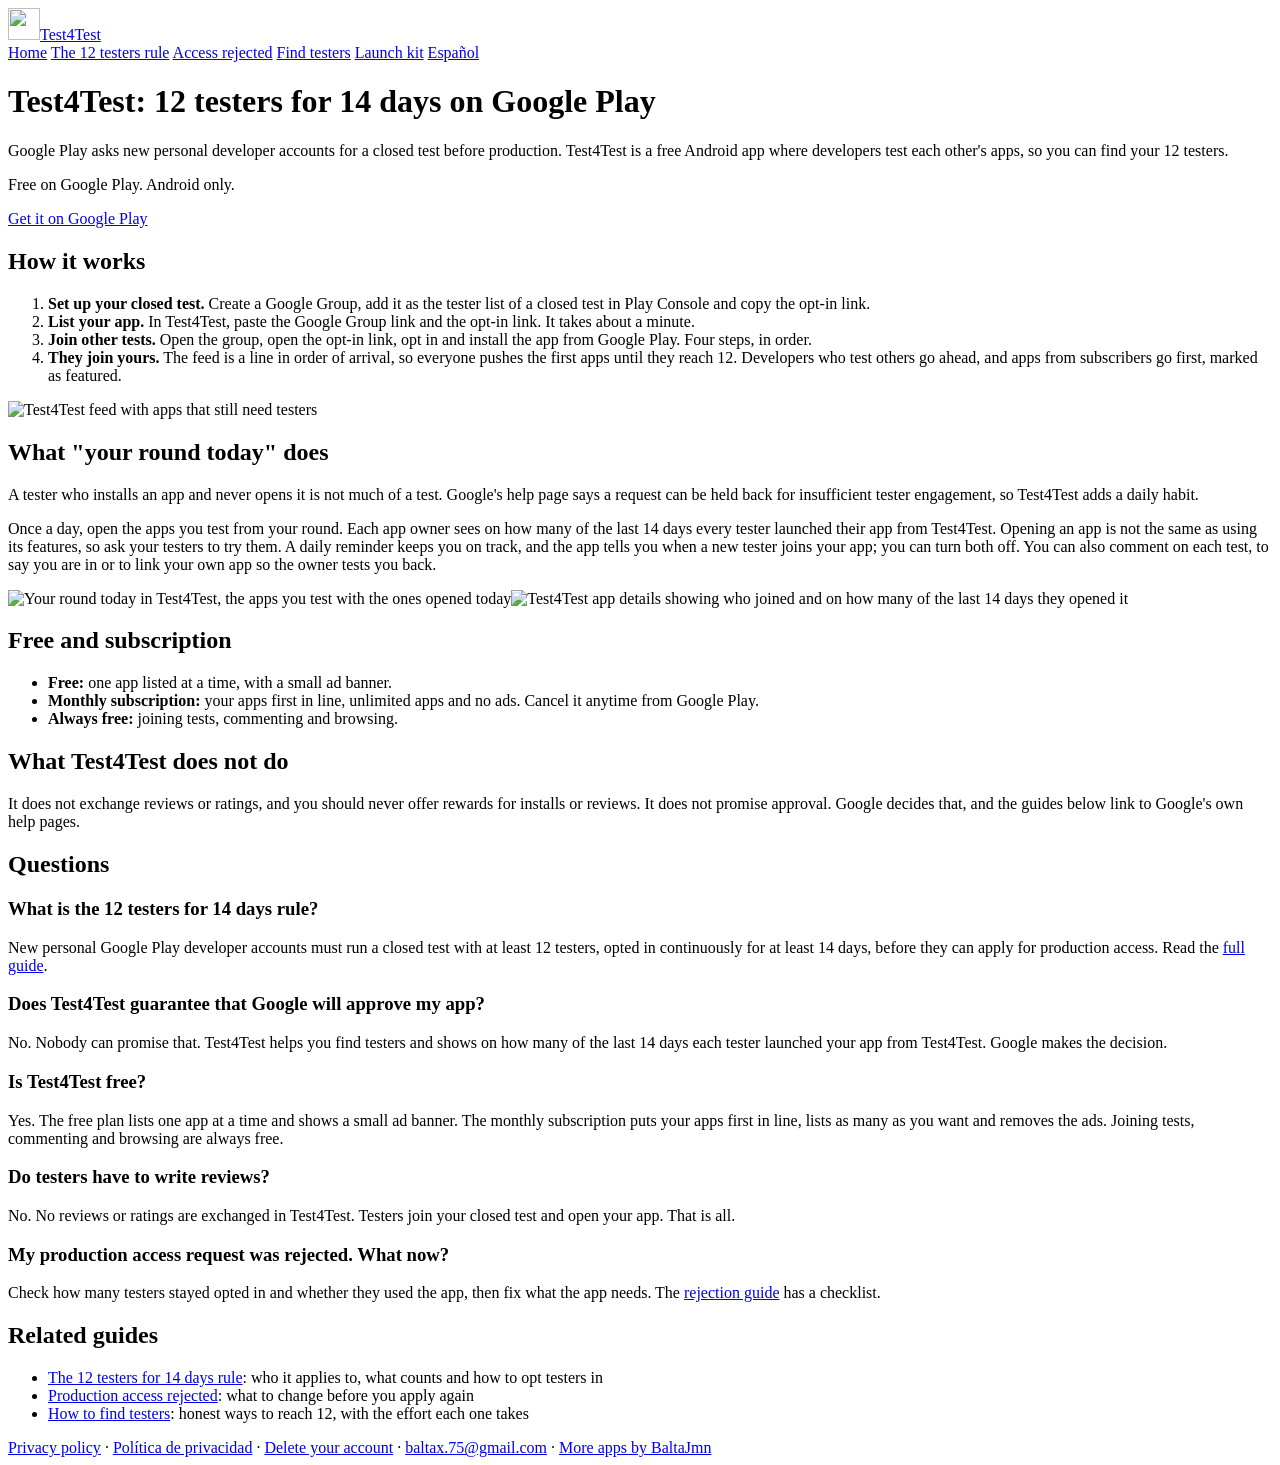
==== commit 41d9bb78: "Footer link to all apps at baltajmn.dev Co-Authored-By: Claude Opus 5.5 <noreply@anthropic.com>" ====
--- a/web/index.html
+++ b/web/index.html
@@ -158,6 +158,7 @@
 <a href="/privacy">Privacy policy</a> &middot; <a href="/privacy-es">Política de privacidad</a> &middot;
 <a href="/privacy#delete-account">Delete your account</a> &middot;
 <a href="mailto:baltax.75@gmail.com">baltax.75@gmail.com</a>
+ &middot; <a href="https://baltajmn.dev/">More apps by BaltaJmn</a>
 </footer>
 </body>
 </html>
